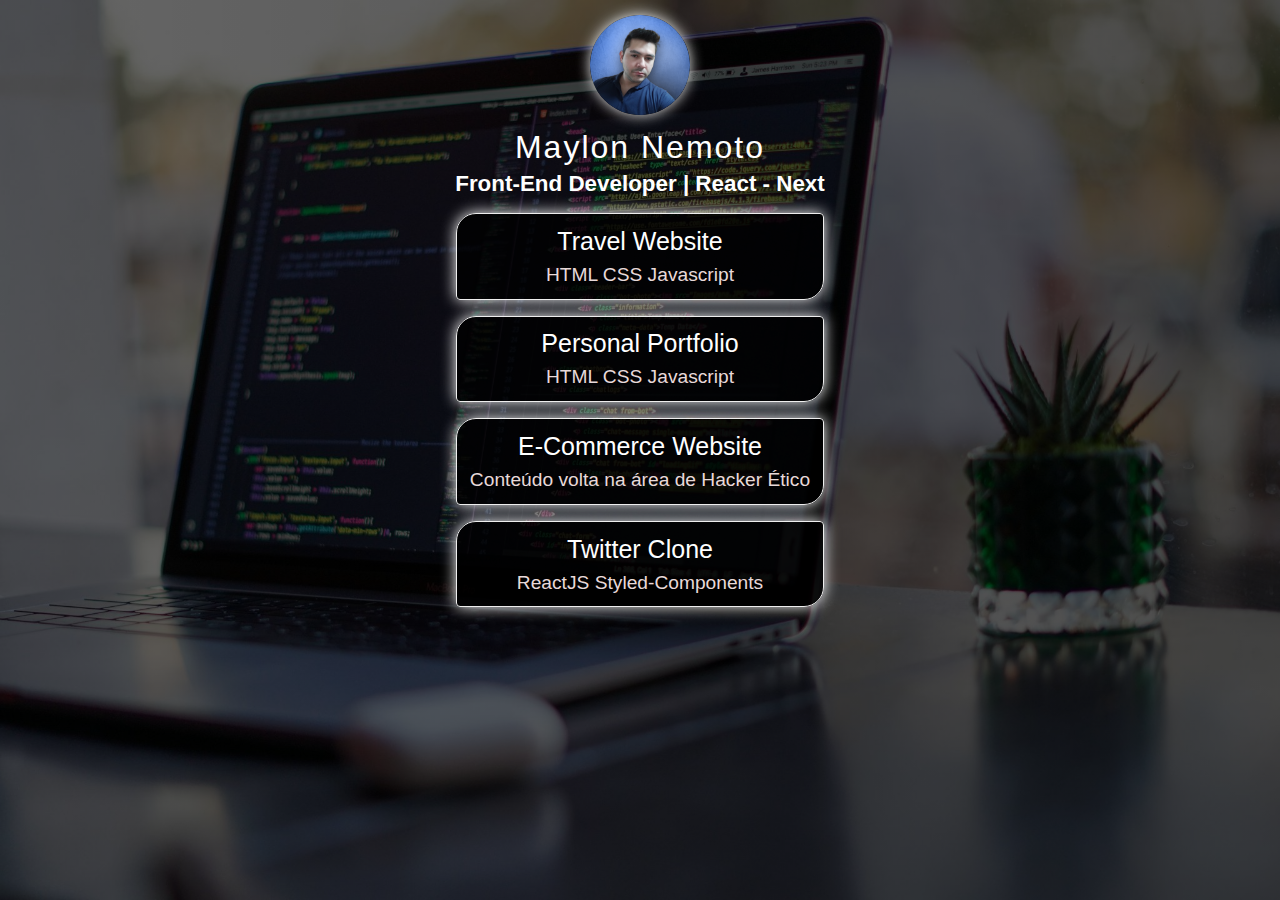
==== index.html @ fd1d8344 "refatorando ..." ====
<!DOCTYPE html>
<html lang="en">
<head>
    <meta charset="UTF-8">
    <meta http-equiv="X-UA-Compatible" content="IE=edge">
    <meta name="viewport" content="width=device-width, initial-scale=1.0">
    <title>Maylon Nemoto - Linktree</title>
    <link rel="stylesheet" href="css/style.css">
    <link rel="stylesheet" href="css/Responsive.css">
</head>
<body>
    <div class="container">
        <header class="header">
            <img src="img/profile.png" alt="maylon-image" class="avatar">
            <h1>Maylon Nemoto</h1>
            <h2>Front-End Developer | React - Next</h2>
        </header>

        <section class="conteudo">
                <ul action class="content">
                    <li>
                        <div class="toast">  </div>

                        <a href="https://maylon-tech.github.io/travel_website/" target="_blank">
                            Travel Website
                            <span>HTML CSS Javascript</span>
                        </a>
                    </li>
                    <li>
                        <a href="#">
                            Personal Portfolio
                            <span>HTML CSS Javascript</span>
                        </a>
                    </li>
                    <li>
                        <a href="#">
                            E-Commerce Website
                            <span>Conteúdo volta na área de Hacker Ético</span>
                        </a>
                    </li>
                    <li>
                        <a href="https://silver-dragon-705dc4.netlify.app" target="_blank">
                            Twitter Clone
                            <span>ReactJS  Styled-Components</span>
                        </a>
                    </li>
                </ul>        
        </section>
    </div>

</body>
</html>
---- css/style.css ----
@import 'Responsive.css';

* {
    padding: 0;
    margin: 0;
    box-sizing: border-box;
}

body {
    font-family: arial;
    background-image:linear-gradient(to right, rgba(0,0,0, .6), rgba(0,0,0, .7)), url("/img/background.jpg");
    background-repeat: no-repeat;
    background-size: cover;
    background-position: center top;
    transition: all .4s ease;
    width: 100vw;
    height: 100vh;
    overflow: hidden;
}

.container {
    max-width: 1160px;
    width: 100%;
    margin: 0 auto;
}

.header {
    margin: 0 auto;
    color: white;
    text-align: center;
}
.header .avatar {
    width: 100px;
    height: 100px;
    margin: 15px auto 10px auto;
    border-radius: 50%;
    box-shadow: 0 0 14px #eee;
    -webkit-animation: floating 2s ease-in-out infinite;
    animation: floating 2s ease-in-out infinite;
}
.header h1 {
    font-size: 2rem;
    font-weight: 500;
    letter-spacing: 2px;
    margin-bottom: 0;
}
.header h2 {
    font-size: 1.4rem;
    margin-top: 5px;
}

.conteudo {
    max-width: 1100px;
    margin: 0 auto;
    display: flex;
    flex-direction: column;
    align-items: center;
}
.conteudo .content {
    list-style: none;
}
.conteudo li {
    background: rgba(0,0,0, .8);
    border: 1px solid #eee;
    border-radius: 20px 4px;
    margin: 1rem;
    padding: .8rem;
    box-shadow: 0 0 15px white;
} 

.conteudo a {
    color: white;
    width: 100%;
    font-size: 25px;
    display: flex;
    flex-direction: column;
    align-items: center;
    text-decoration: none;
}
.conteudo a span {
    margin-top: .5rem;
    color: rgb(232, 217, 217);
    font-size: 1.2rem;
    text-align: center;
}

@-webkit-keyframes floating {
    0% {
        transform: translateY(0px)
    }
    50% {
        transform: translateY(10px)
    }
    100% {
        transform: translateY(0px)
    }
}

@keyframes floating {
    0% {
        transform: translateY(0px)
    }
    50% {
        transform: translateY(10px)
    }
    100% {
        transform: translateY(0px)
    }
}
---- css/Responsive.css ----
@media (max-width: 1024px) {
    
    .header h1 {
        font-size: 1.5rem;
    }
    .header h2 {
        font-size: 1.1rem;
    }
    .conteudo li {
        padding: .8rem;
        margin-top: 2rem;
    }
    .conteudo a {
        font-size: 1.3rem;
    }
    .conteudo a span {
        margin-top: .4rem;
        font-size: 1rem;
    }
}


/* @media (max-width: 768px) {
    .container {
        border: 3px solid blueviolet;
    }
    .header {
        width: 70%;
        margin: 0 auto;
        text-align: center;
    }
    .header h1 {
        font-size: 1.5rem;
    }
    .header h2 {
        font-size: 1.1rem;
    }
    .conteudo {
        width: 100%;
        border: 3px solid orangered;
    }
    .conteudo .content {
        width: 70%;
    }
    .conteudo li {
        padding: .8rem;
        margin-top: 2rem;
    }
    .conteudo a {
        font-size: 1.2rem;
    }
    .conteudo a span {
        margin-top: .4rem;
        font-size: 1.1rem;
    }
} */


@media (max-width: 425px) {
    .header h1 {
        font-size: 1.5rem;
    }
    .header h2 {
        font-size: 1rem;
    }

    .conteudo {
        width: 100%;
    }

    .conteudo .content {
        width: 100%;
    }
    .conteudo li {
        padding: .8rem;
        margin-top: 2rem;
    }
    .conteudo a {
        font-size: 1.2rem;
    }
    .conteudo a span {
        margin-top: .4rem;
        font-size: 1.1rem;
    }
}
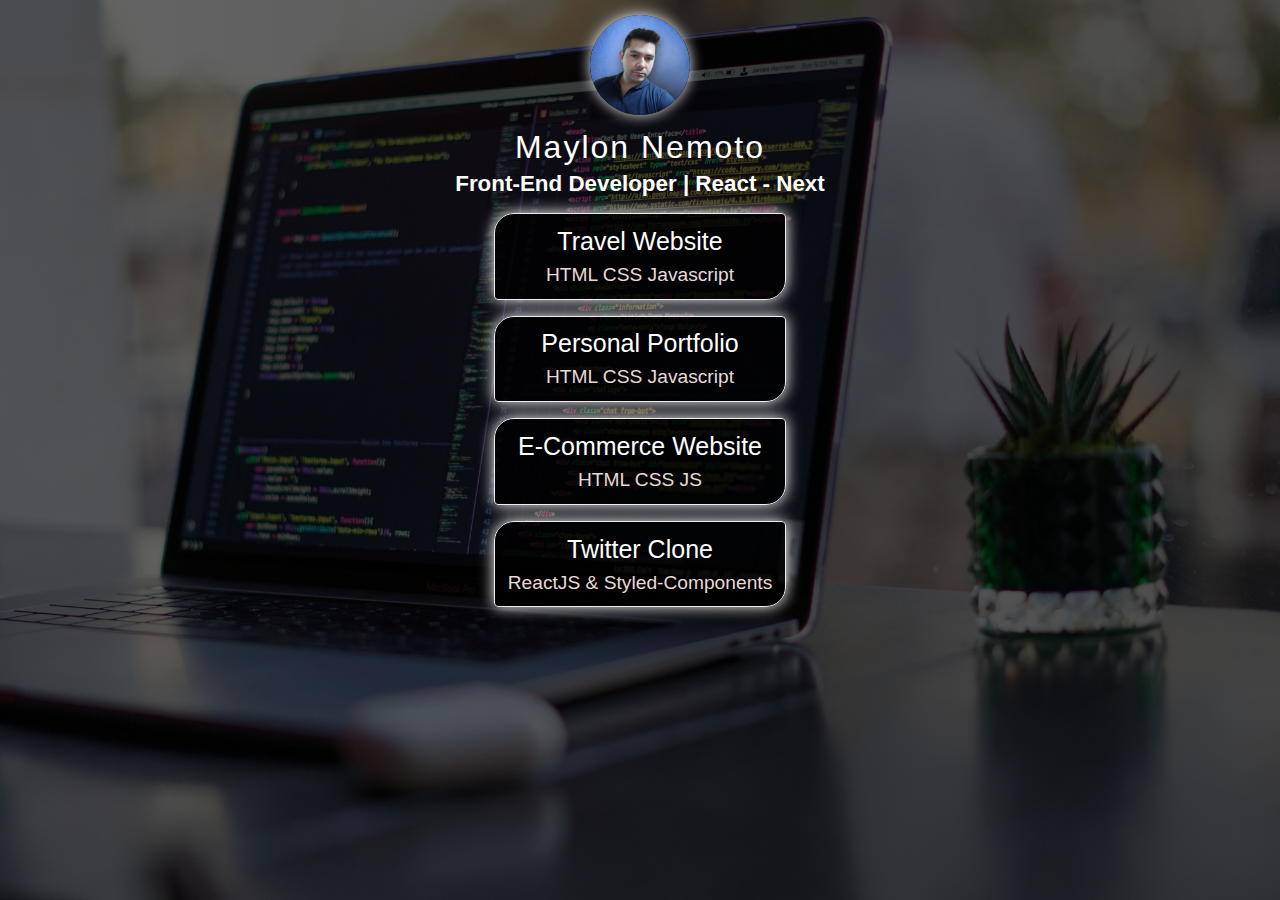
==== commit 3c2b26ce: "changing the branch" ====
--- a/index.html
+++ b/index.html
@@ -33,15 +33,15 @@
                         </a>
                     </li>
                     <li>
-                        <a href="#">
+                        <a href="https://maylon-tech.github.io/Linktree-practice/" target="_blank">
                             E-Commerce Website
-                            <span>Conteúdo volta na área de Hacker Ético</span>
+                            <span>HTML CSS JS</span>
                         </a>
                     </li>
                     <li>
                         <a href="https://silver-dragon-705dc4.netlify.app" target="_blank">
                             Twitter Clone
-                            <span>ReactJS  Styled-Components</span>
+                            <span>ReactJS & Styled-Components</span>
                         </a>
                     </li>
                 </ul>        
